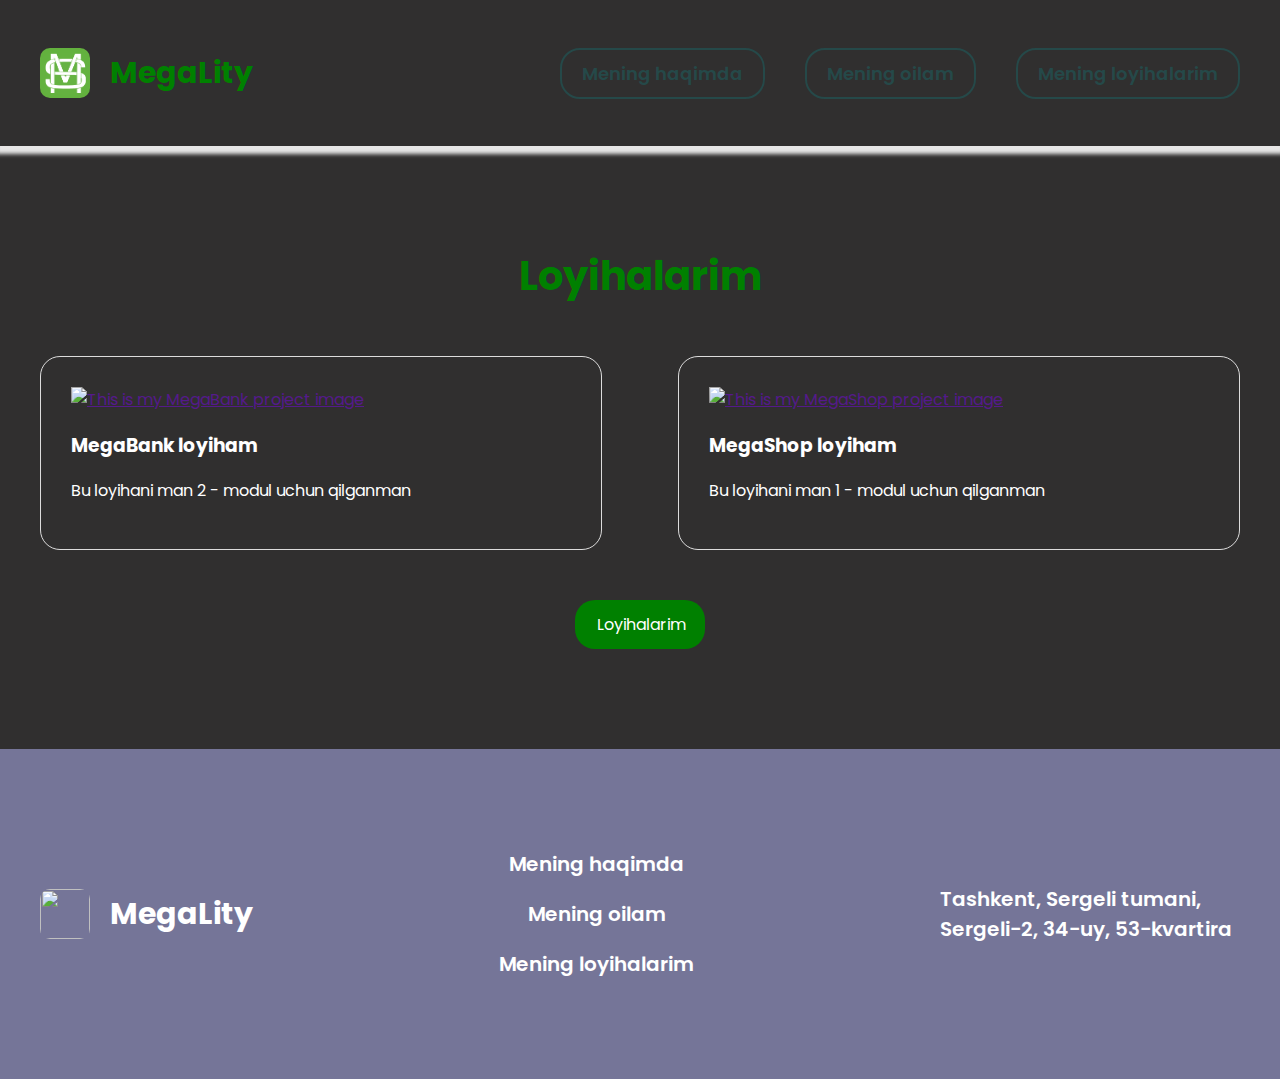
==== Mening loyihalarim/index.html @ 6ffd711c "first commit" ====
<!DOCTYPE html>
<html lang="en">
<head>
  <meta charset="UTF-8">
  <meta name="viewport" content="width=device-width, initial-scale=1.0">
  <title>Portfolio</title>
  <link rel="preconnect" href="https://fonts.googleapis.com">
  <link rel="preconnect" href="https://fonts.gstatic.com" crossorigin>
  <link href="https://fonts.googleapis.com/css2?family=Poppins:wght@100;200;300;400;500;600;700;800;900&display=swap" rel="stylesheet">
  <link rel="stylesheet" href="./main.css">
</head>
<body>
  <header class="site-header">
    <div class="container">
      <div class="header-wrapper">
        <a style="display: flex; align-items: center;" class="logo-link" href="../index.html">
          <img style="border-radius: 10px;" width="50px" height="50px" src="../images/Screenshot 2024-09-24 181611.png" alt=""><p style="margin-left: 20px;">MegaLity</p>
        </a>
        <nav class="navbar">
          <ul class="navbar-list">
            <li class="navbar-item">
              <a class="navbar-link" href="../index.html">
                Mening haqimda
              </a>
            </li>
            <li class="navbar-item">
              <a class="navbar-link" href="../Mening oilam/index.html">
                Mening oilam
              </a>
            </li>
            <li class="navbar-item">
              <a class="navbar-link" href="#project">
                Mening loyihalarim
              </a>
            </li>
          </ul>
        </nav>
      </div>
    </div>
  </header>
  <main class="site-main">
    <section class="project" id="project">
      <div class="container">
        <div class="project-wrapper">
          <h2 class="project-title">
            Loyihalarim
          </h2>
          <ul class="project-list">
            <li class="project-item">
              <a class="project-item-link" href="">
                <img class="project-item-pic" src="./images/Screenshot 2024-11-14 223906.png" alt="This is my MegaBank project image" width="500">
              </a>
              <h3 class="project-item-title">
                MegaBank loyiham
              </h3>
              <p class="project-item-desc">
                Bu loyihani man 2 - modul uchun qilganman
              </p>
            </li>
            <li class="project-item">
              <a class="project-item-link" href="">
                <img class="project-item-pic" src="./images/Screenshot 2024-11-14 222842.png" alt="This is my MegaShop project image" width="500">
              </a>
              <h3 class="project-item-title">
                MegaShop loyiham
              </h3>
              <p class="project-item-desc">
                Bu loyihani man 1 - modul uchun qilganman
              </p>
            </li>
          </ul>
          <a class="project-link" href="">
            Loyihalarim
          </a>
        </div>
      </div>
    </section>
  </main>
  <footer class="site-footer">
    <div class="container">
      <div class="footer-wrapper">
        <a style="display: flex; align-items: center;" class="footer-logo" href="./index.html">
          <img style="border-radius: 10px;" width="50px" height="50px" src="./images/Screenshot 2024-09-24 181611.png" alt=""><p style="margin-left: 20px;">MegaLity</p>
        </a>
        <ul class="footer-list">
          <li class="footer-item">
            <a class="footer-link"  href="../index.html">
              Mening haqimda
            </a>
          </li>
          <li class="footer-item">
            <a class="footer-link" href="../Mening oilam/index.html">
              Mening oilam
            </a>
          </li>
          <li class="footer-item">
            <a class="footer-link" href="#project">
              Mening loyihalarim
            </a>
          </li>
        </ul>
        <address class="footer-address">
          <p class="footer-desc">
            Tashkent, Sergeli tumani, Sergeli-2, 34-uy, 53-kvartira
          </p>
        </address>
      </div>
    </div>
  </footer>
</body>
</html>
---- Mening loyihalarim/main.css ----
* {
  box-sizing: border-box;
}

html {
  scroll-behavior: smooth;
}

body {
  margin: 0;
  font-family: "Poppins", "Arial", sans-serif;
  background-color: rgb(48, 47, 47);
}

img {
  display: block;
}

.container {
  width: 1240px;
  margin-inline: auto;
  padding-inline: 20px;
}

.site-header {
  padding-block: 20px;
  box-shadow: 0 4px 4px 4px #e6e6e6;
}

.header-wrapper {
  display: flex;
  justify-content: space-between;
  align-items: center;
}

.logo-link {
  font-size: 30px;
  font-weight: 700;
  color: green;
  text-decoration-line: none;
}

.navbar-list {
  display: flex;
  column-gap: 40px;
  margin-block: 0;
  padding-left: 0;
  list-style-type: none;
}

.navbar-link {
  display: inline-block;
  padding: 10px 20px;
  font-size: 18px;
  font-weight: 600;
  color: rgb(37, 73, 73);
  border: 2px solid rgb(37, 73, 73);
  border-radius: 20px;
  text-decoration-line: none;
  transition: color .2s linear, background-color .2s linear, border 0.2s linear;
}

.navbar-link:hover {
  color: #fff;
  background-color: rgb(37, 73, 73);
  border: 2px solid transparent;
}

.navbar-link:active {
  color: green;
}

.project {
  padding-block: 100px;
}

.project-title {
  margin-block: 0 50px;
  font-size: 40px;
  color: green;
  text-align: center;
}

.project-list {
  display: flex;
  justify-content: space-between;
  align-items: center;
  margin-block: 0 50px;
  padding-left: 0;
  list-style-type: none;
}

.project-item {
  padding: 30px;
  border: 1px solid #dcdcdc;
  border-radius: 20px;
  transition: box-shadow 0.2s linear;
}

.project-item:hover {
  box-shadow: 0 4px 4px 4px gainsboro;
}

.project-item-title {
  color: white;
}

.project-item-desc {
  color: white;
}

.project-link {
  display: block;
  width: 130px;
  margin-inline: auto;
  padding: 10px 20px;
  color: #fff;
  background-color: green;
  border: 2px solid transparent;
  border-radius: 20px;
  text-align: center;
  text-decoration-line: none;
  transition: color 0.2s linear, border 0.2s linear, background-color 0.2s linear;
}

.project-link:hover {
  color: green;
  background-color: transparent;
  border: 2px solid green;
}

.site-footer {
  padding-block: 100px;
  background-color: rgb(117, 117, 152);
}

.footer-wrapper {
  display: flex;
  justify-content: space-between;
  align-items: center;
}

.footer-logo {
  font-size: 30px;
  font-weight: 700;
  color: #fff;
  text-decoration-line: none;
}

.footer-list {
  display: flex;
  flex-direction: column;
  align-items: center;
  row-gap: 20px;
  margin-block: 0;
  padding-left: 0;
  list-style-type: none;
}

.footer-link {
  font-size: 20px;
  font-weight: 600;
  color: #fff;
  text-decoration-color: rgb(117, 117, 152);
  transition: color 0.2s linear, text-decoration-color 0.2s linear;
}

.footer-link:hover {
  color: green;
  text-decoration-color: green;
}

.footer-address {
  width: 300px;
  font-style: normal; 
}

.footer-desc {
  margin-block: 0;
  font-size: 20px;
  font-weight: 600;
  color: #fff;
}
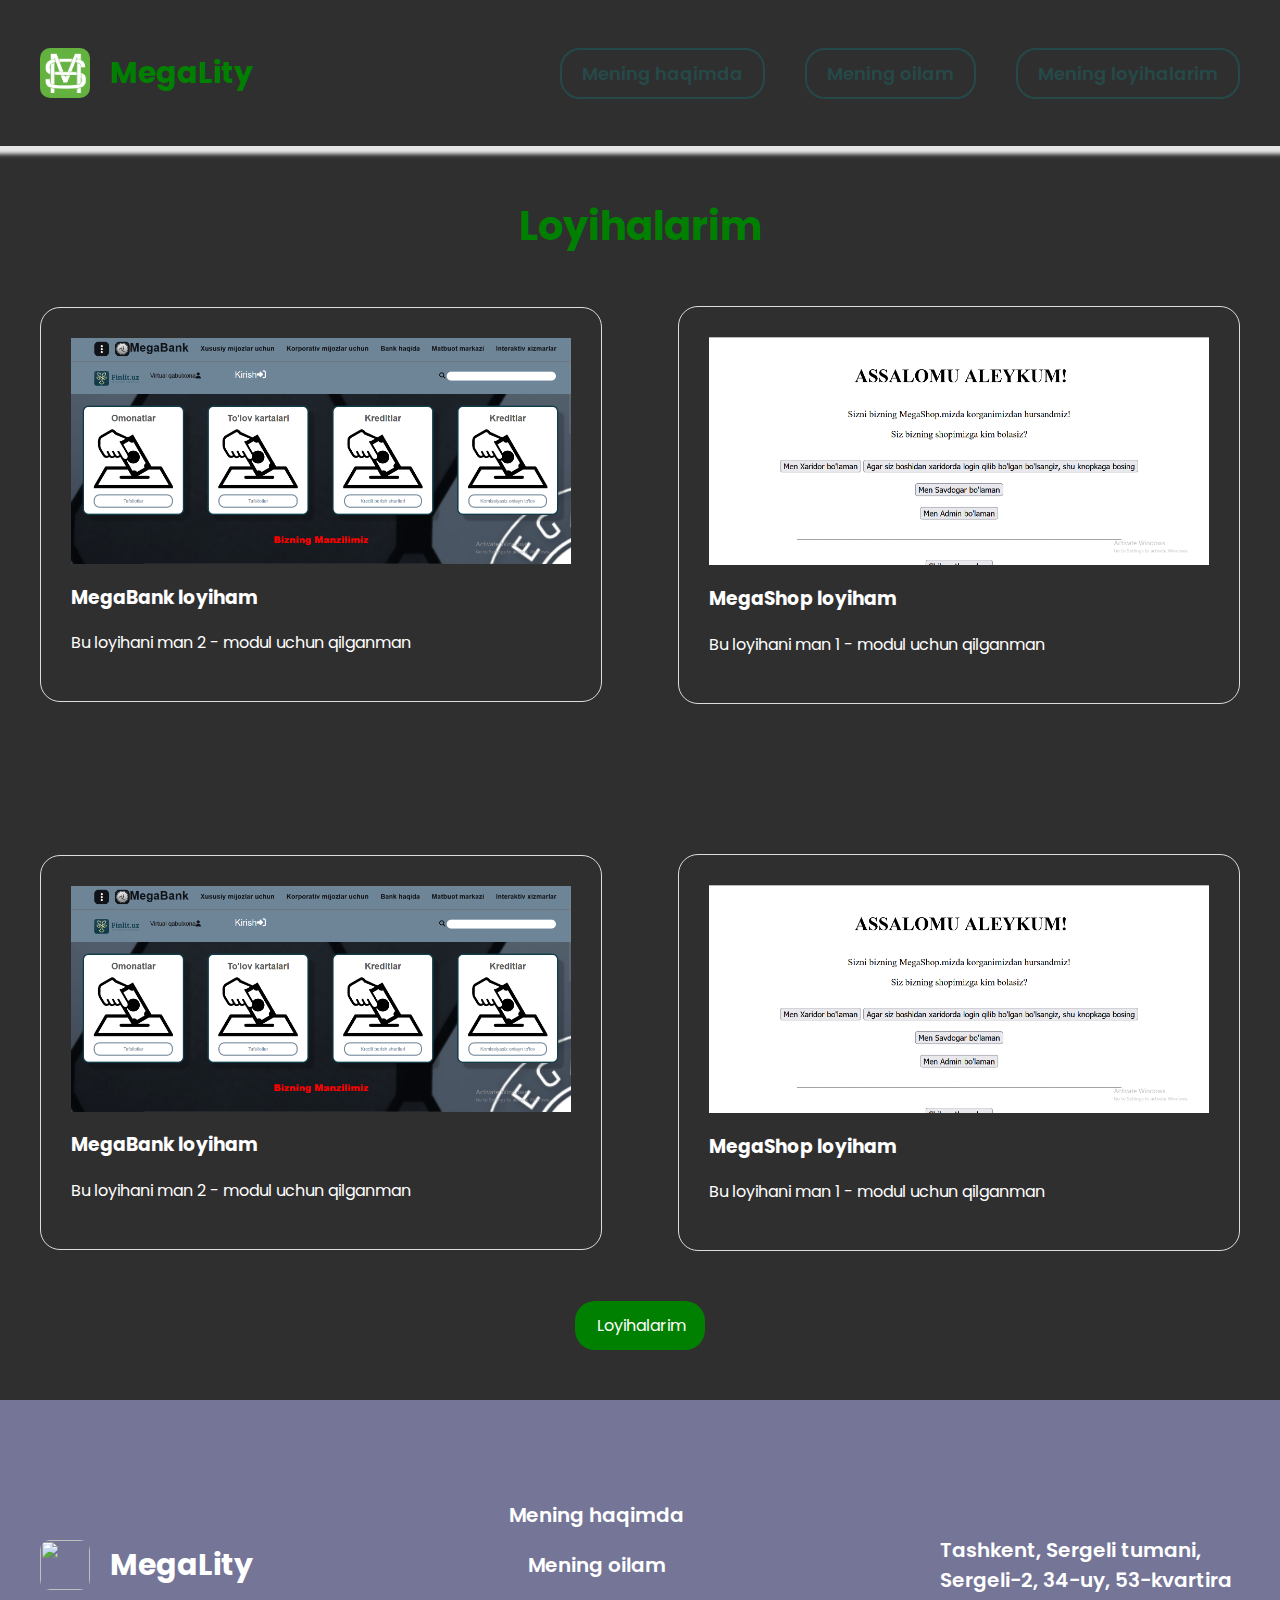
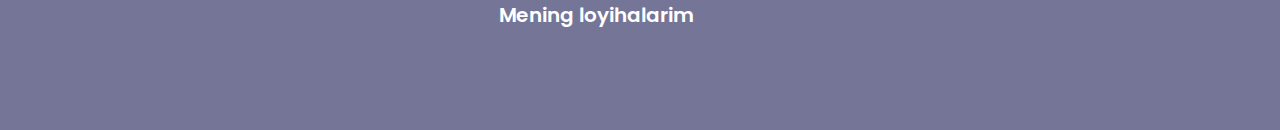
==== commit 5cff131d: "Add new things in Hmtl file" ====
--- a/Mening loyihalarim/index.html
+++ b/Mening loyihalarim/index.html
@@ -48,7 +48,7 @@
           <ul class="project-list">
             <li class="project-item">
               <a class="project-item-link" href="">
-                <img class="project-item-pic" src="./images/Screenshot 2024-11-14 223906.png" alt="This is my MegaBank project image" width="500">
+                <img class="project-item-pic" src="../images/Screenshot 2024-11-14 223906.png" alt="This is my MegaBank project image" width="500">
               </a>
               <h3 class="project-item-title">
                 MegaBank loyiham
@@ -59,7 +59,37 @@
             </li>
             <li class="project-item">
               <a class="project-item-link" href="">
-                <img class="project-item-pic" src="./images/Screenshot 2024-11-14 222842.png" alt="This is my MegaShop project image" width="500">
+                <img class="project-item-pic" src="../images/Screenshot 2024-11-14 222842.png" alt="This is my MegaShop project image" width="500">
+              </a>
+              <h3 class="project-item-title">
+                MegaShop loyiham
+              </h3>
+              <p class="project-item-desc">
+                Bu loyihani man 1 - modul uchun qilganman
+              </p>
+            </li>
+          </ul>
+        </div>
+      </div>
+    </section>
+    <section class="project" id="project">
+      <div class="container">
+        <div class="project-wrapper">
+          <ul class="project-list">
+            <li class="project-item">
+              <a class="project-item-link" href="">
+                <img class="project-item-pic" src="../images/Screenshot 2024-11-14 223906.png" alt="This is my MegaBank project image" width="500">
+              </a>
+              <h3 class="project-item-title">
+                MegaBank loyiham
+              </h3>
+              <p class="project-item-desc">
+                Bu loyihani man 2 - modul uchun qilganman
+              </p>
+              </li>
+            <li class="project-item">
+              <a class="project-item-link" href="">
+                <img class="project-item-pic" src="../images/Screenshot 2024-11-14 222842.png" alt="This is my MegaShop project image" width="500">
               </a>
               <h3 class="project-item-title">
                 MegaShop loyiham
--- a/Mening loyihalarim/main.css
+++ b/Mening loyihalarim/main.css
@@ -71,7 +71,7 @@
 }
 
 .project {
-  padding-block: 100px;
+  padding-block: 50px;
 }
 
 .project-title {
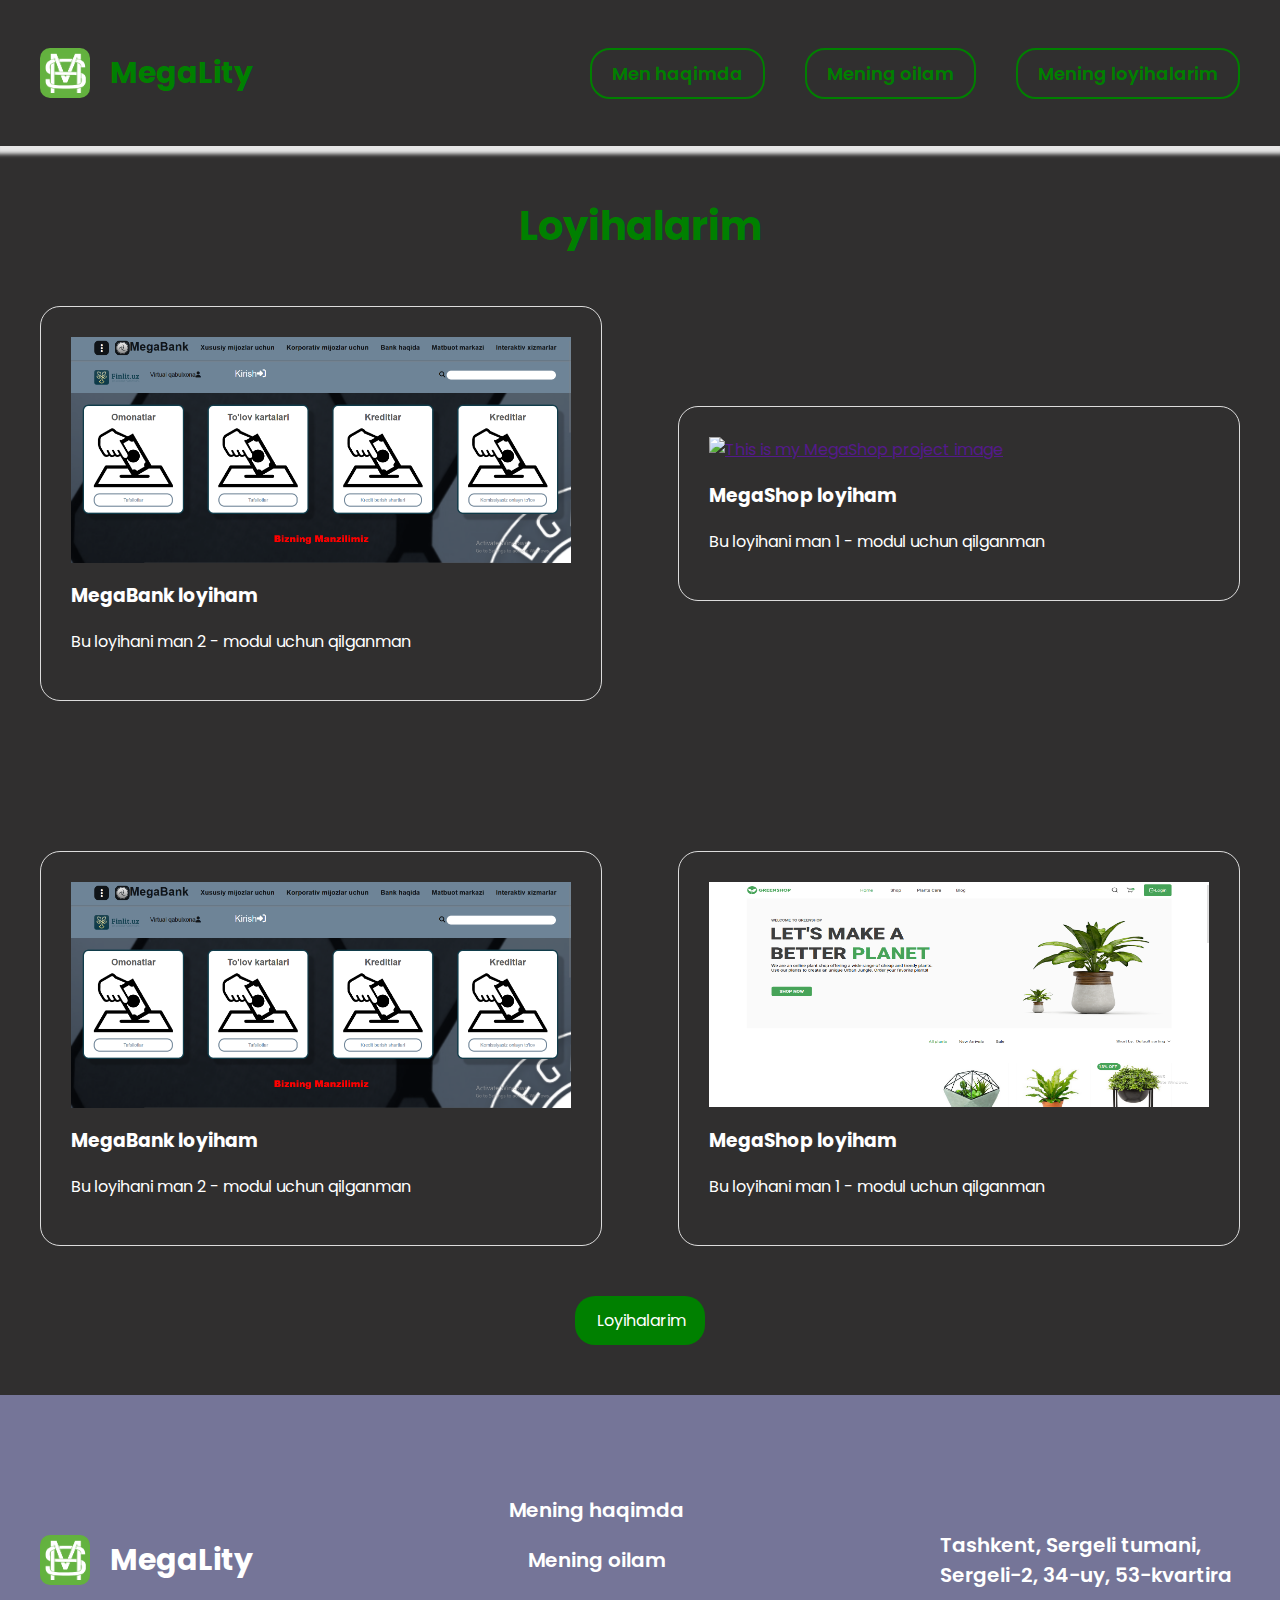
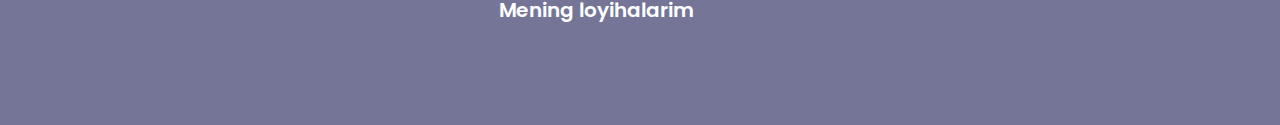
==== commit 4530db82: "Some change in HTML and also some styles in CSS file" ====
--- a/Mening loyihalarim/index.html
+++ b/Mening loyihalarim/index.html
@@ -20,7 +20,7 @@
           <ul class="navbar-list">
             <li class="navbar-item">
               <a class="navbar-link" href="../index.html">
-                Mening haqimda
+                Men haqimda
               </a>
             </li>
             <li class="navbar-item">
@@ -77,7 +77,7 @@
         <div class="project-wrapper">
           <ul class="project-list">
             <li class="project-item">
-              <a class="project-item-link" href="">
+              <a class="project-item-link" href="" target="_blank">
                 <img class="project-item-pic" src="../images/Screenshot 2024-11-14 223906.png" alt="This is my MegaBank project image" width="500">
               </a>
               <h3 class="project-item-title">
@@ -88,8 +88,8 @@
               </p>
               </li>
             <li class="project-item">
-              <a class="project-item-link" href="">
-                <img class="project-item-pic" src="../images/Screenshot 2024-11-14 222842.png" alt="This is my MegaShop project image" width="500">
+              <a class="project-item-link" href="https://megality2511.github.io/myexperiment/" target="_blank">
+                <img class="project-item-pic" src="../images/Screenshot 2024-11-16 150630.png" alt="This is my MegaShop project image" width="500" height="225px">
               </a>
               <h3 class="project-item-title">
                 MegaShop loyiham
@@ -110,7 +110,7 @@
     <div class="container">
       <div class="footer-wrapper">
         <a style="display: flex; align-items: center;" class="footer-logo" href="./index.html">
-          <img style="border-radius: 10px;" width="50px" height="50px" src="./images/Screenshot 2024-09-24 181611.png" alt=""><p style="margin-left: 20px;">MegaLity</p>
+          <img style="border-radius: 10px;" width="50px" height="50px" src="../images/Screenshot 2024-09-24 181611.png" alt=""><p style="margin-left: 20px;">MegaLity</p>
         </a>
         <ul class="footer-list">
           <li class="footer-item">
--- a/Mening loyihalarim/main.css
+++ b/Mening loyihalarim/main.css
@@ -53,8 +53,8 @@
   padding: 10px 20px;
   font-size: 18px;
   font-weight: 600;
-  color: rgb(37, 73, 73);
-  border: 2px solid rgb(37, 73, 73);
+  color: green;
+  border: 2px solid green;
   border-radius: 20px;
   text-decoration-line: none;
   transition: color .2s linear, background-color .2s linear, border 0.2s linear;
@@ -62,7 +62,7 @@
 
 .navbar-link:hover {
   color: #fff;
-  background-color: rgb(37, 73, 73);
+  background-color: green;
   border: 2px solid transparent;
 }
 
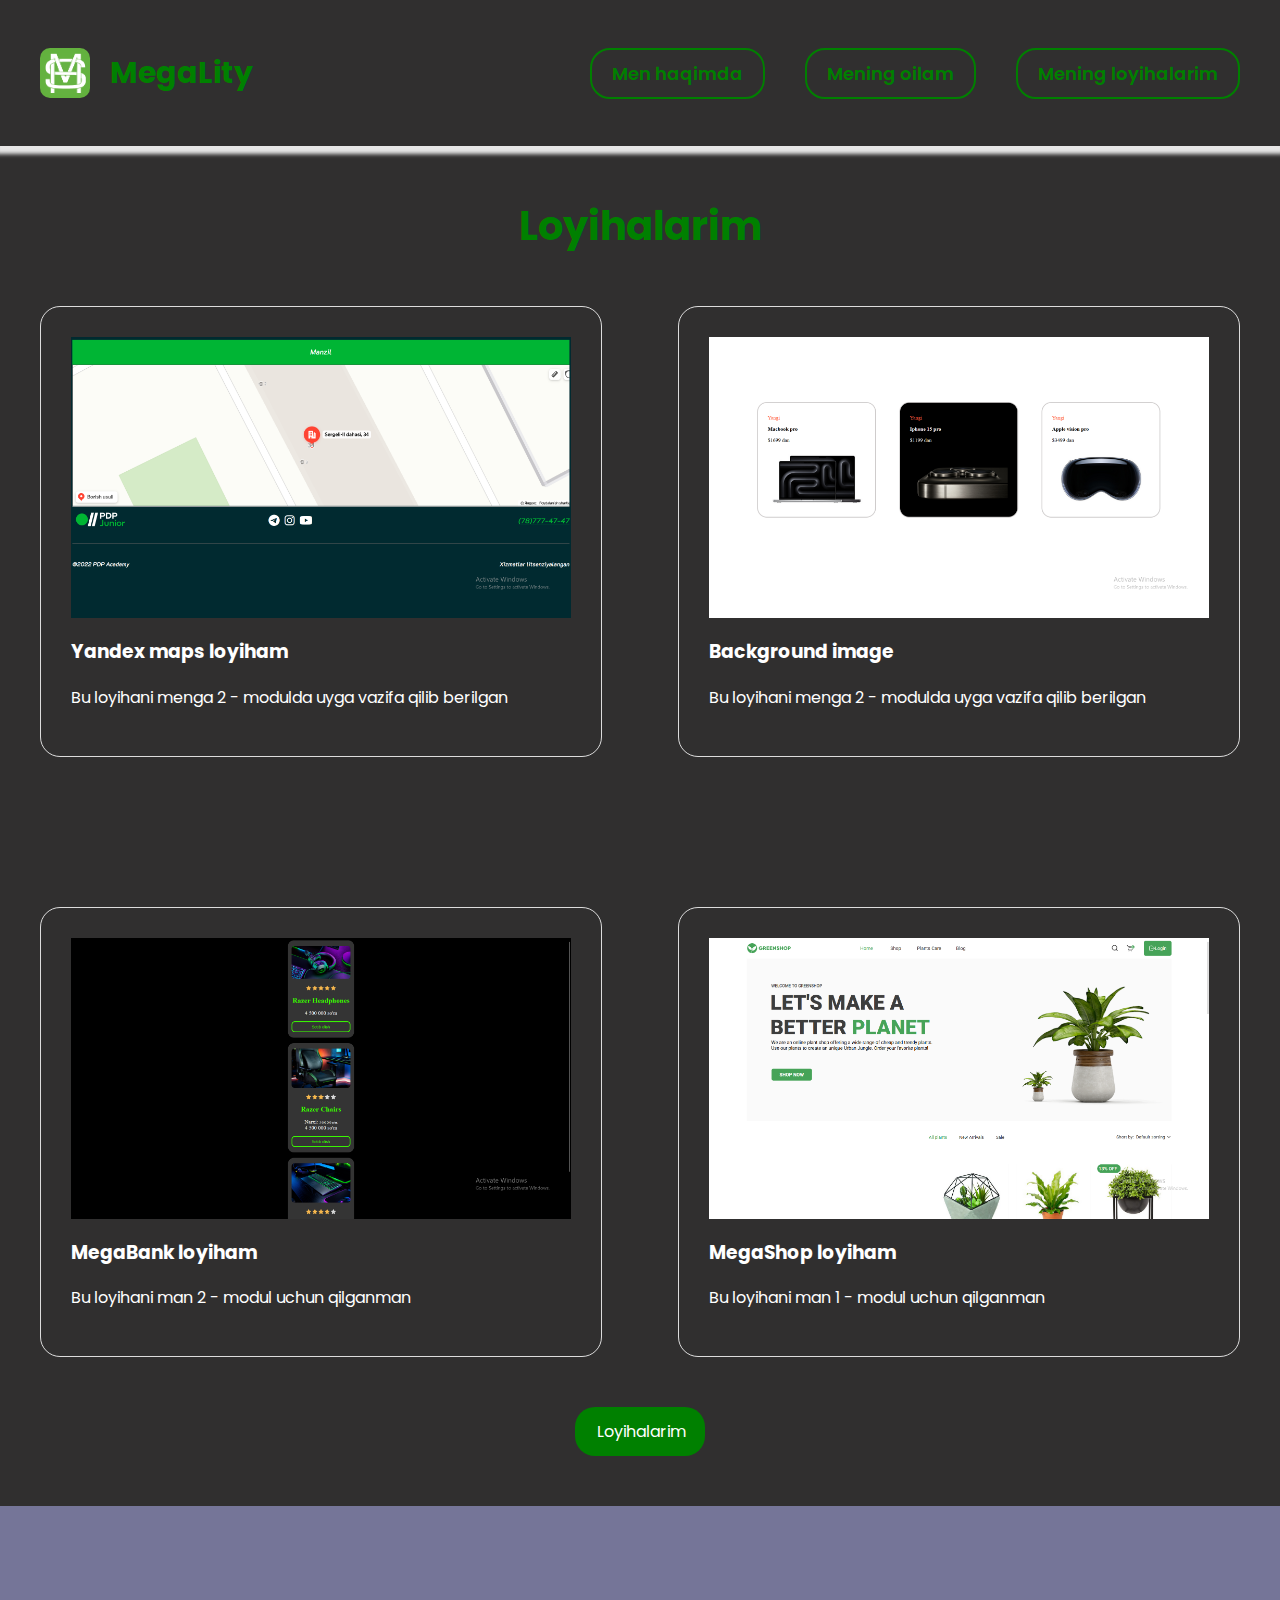
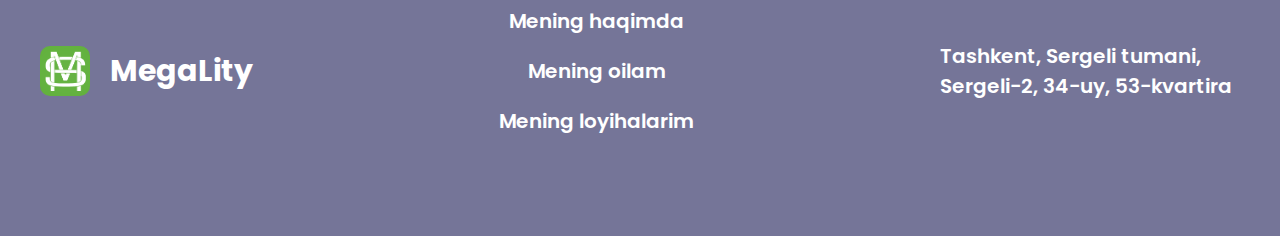
==== commit 32695c31: "Add" ====
--- a/Mening loyihalarim/index.html
+++ b/Mening loyihalarim/index.html
@@ -47,25 +47,25 @@
           </h2>
           <ul class="project-list">
             <li class="project-item">
-              <a class="project-item-link" href="">
-                <img class="project-item-pic" src="../images/Screenshot 2024-11-14 223906.png" alt="This is my MegaBank project image" width="500">
+              <a class="project-item-link" href="https://megality2511.github.io/yandex-maps/" target="_blank">
+                <img class="project-item-pic" src="../images/Screenshot (28).png" alt="This is my project image" width="500">
               </a>
               <h3 class="project-item-title">
-                MegaBank loyiham
+                Yandex maps loyiham
               </h3>
               <p class="project-item-desc">
-                Bu loyihani man 2 - modul uchun qilganman
+                Bu loyihani menga 2 - modulda uyga vazifa qilib berilgan
               </p>
             </li>
             <li class="project-item">
-              <a class="project-item-link" href="">
-                <img class="project-item-pic" src="../images/Screenshot 2024-11-14 222842.png" alt="This is my MegaShop project image" width="500">
+              <a class="project-item-link" href="https://megality2511.github.io/bg-color/" target="_blank">
+                <img class="project-item-pic" src="../images/Screenshot (29).png" alt="This is my project image" width="500">
               </a>
               <h3 class="project-item-title">
-                MegaShop loyiham
+                Background image
               </h3>
               <p class="project-item-desc">
-                Bu loyihani man 1 - modul uchun qilganman
+                Bu loyihani menga 2 - modulda uyga vazifa qilib berilgan
               </p>
             </li>
           </ul>
@@ -77,8 +77,8 @@
         <div class="project-wrapper">
           <ul class="project-list">
             <li class="project-item">
-              <a class="project-item-link" href="" target="_blank">
-                <img class="project-item-pic" src="../images/Screenshot 2024-11-14 223906.png" alt="This is my MegaBank project image" width="500">
+              <a class="project-item-link" href="https://megality2511.github.io/class/" target="_blank">
+                <img class="project-item-pic" src="../images/Screenshot (30).png" alt="This is my project image" width="500">
               </a>
               <h3 class="project-item-title">
                 MegaBank loyiham
@@ -89,7 +89,7 @@
               </li>
             <li class="project-item">
               <a class="project-item-link" href="https://megality2511.github.io/myexperiment/" target="_blank">
-                <img class="project-item-pic" src="../images/Screenshot 2024-11-16 150630.png" alt="This is my MegaShop project image" width="500" height="225px">
+                <img class="project-item-pic" src="../images/Screenshot 2024-11-16 150630.png" alt="This is my GreenShop project image" width="500">
               </a>
               <h3 class="project-item-title">
                 MegaShop loyiham
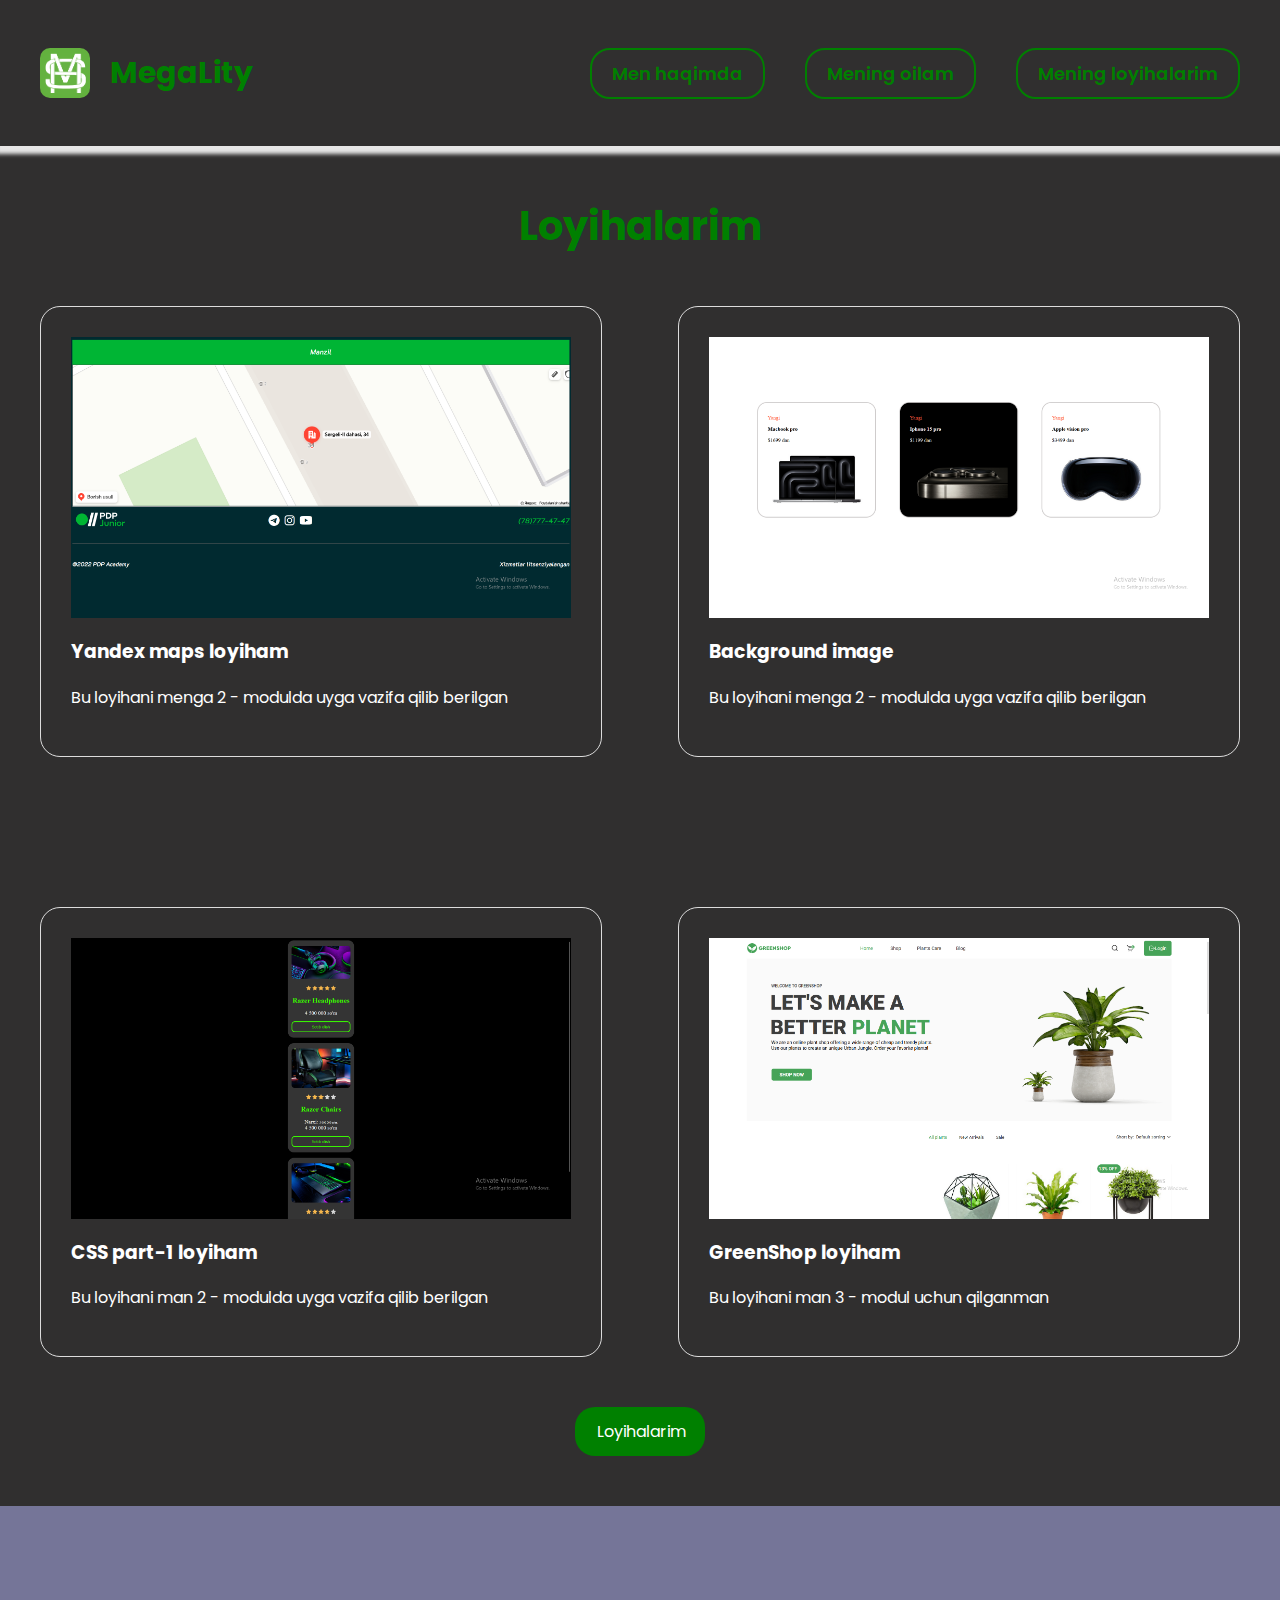
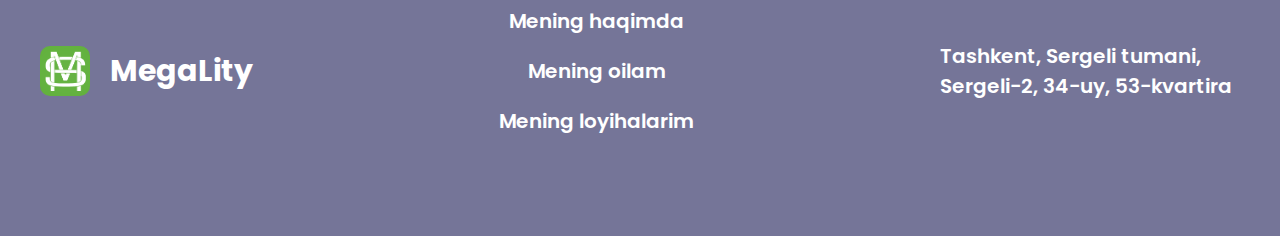
==== commit 7f2ea14b: "Add new tags in HTML file" ====
--- a/Mening loyihalarim/index.html
+++ b/Mening loyihalarim/index.html
@@ -81,10 +81,10 @@
                 <img class="project-item-pic" src="../images/Screenshot (30).png" alt="This is my project image" width="500">
               </a>
               <h3 class="project-item-title">
-                MegaBank loyiham
+                CSS part-1 loyiham
               </h3>
               <p class="project-item-desc">
-                Bu loyihani man 2 - modul uchun qilganman
+                Bu loyihani man 2 - modulda uyga vazifa qilib berilgan
               </p>
               </li>
             <li class="project-item">
@@ -92,10 +92,10 @@
                 <img class="project-item-pic" src="../images/Screenshot 2024-11-16 150630.png" alt="This is my GreenShop project image" width="500">
               </a>
               <h3 class="project-item-title">
-                MegaShop loyiham
+                GreenShop loyiham
               </h3>
               <p class="project-item-desc">
-                Bu loyihani man 1 - modul uchun qilganman
+                Bu loyihani man 3 - modul uchun qilganman
               </p>
             </li>
           </ul>
